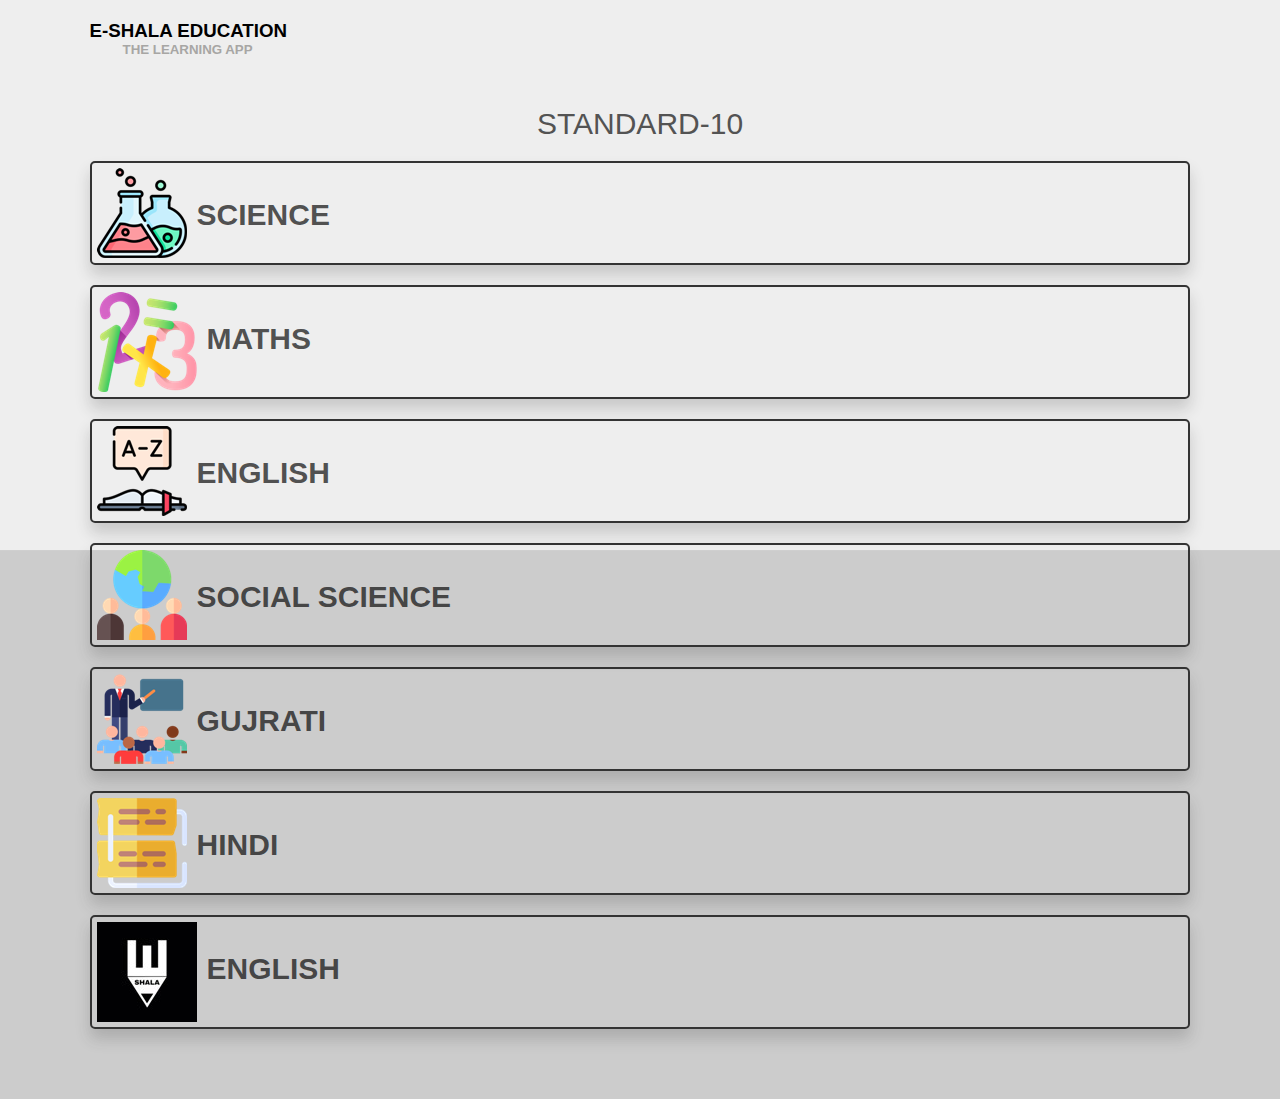
==== index.html @ 97f33914 "Add files via upload" ====
<!DOCTYPE html>
<html>
     <head>
        <meta charset="UTF-8">
        <meta name="viewport" content="width=device-width, initial-scale=1.0">
         <link rel="stylesheet" href="style.css">
        <title>
            Video Page
        </title>

     </head>
     <h3> E-SHALA EDUCATION</h3>
     <h5> THE LEARNING APP</h5>

     <body>
        <div class="container">
        <div class="std">
         STANDARD-10
        </div>
         <div class="boxa">
             <img src="images/science.png" alt="">
             <h6>SCIENCE</h6>

         </div>
         <div class="boxa">
            <img src="images/maths.png" alt="">
            <h6>MATHS</h6>

        </div>
        
        <a href="index.html"><div class="boxa" >
            
           <img src="images/dictionary.png" alt="" >
            <h6>ENGLISH</h6>
        
        </div></a>
        <div class="boxa">
            <img src="images/social-science.png" alt="">
            <h6>SOCIAL SCIENCE</h6>

        </div>
        <div class="boxa">
            <img src="images/classroom.png" alt="">
            <h6>GUJRATI</h6>

        </div>
        <div class="boxa">
            <img src="images/scripture.png" alt="">
            <h6>HINDI</h6>

        </div>
        <div class="boxa">
            <img src="images/channels4_profile - Copy - Copy.jpg" alt="">
            <h6>ENGLISH</h6>

        </div>
    </div>
        
        

     </body>
     
     
    
</html>
---- style.css ----
*{
    margin:0; padding:0;
    box-sizing: border-box;
    outline: none; border:none;
    text-decoration: none;
    text-transform: capitalize;
    font-family: Arial, Helvetica, sans-serif;
  }
  
  h3{
      text-align:left;
      
    }
h5{
    text-align:left;
    margin-left: 33px;
    color: rgb(167, 166, 164);
      
}
.std{
    text-align: center;
    margin-top: 50px;
    color: rgb(83, 83, 83);
    font-family:Verdana, Geneva, Tahoma, sans-serif;
    font-size: 30px;
    
    
}
.boxa{
    margin-top: 20PX;
    display: flex;
    border: solid;
    box-sizing: border-box;
    padding:5px ;
    padding-right: 50px;
    border-radius: 5px;
  border:2px solid #333;
  box-shadow: 0 10px 15px #3333;
  background:rgba(207, 207, 207, 0);
}
.boxa h6{
    font-size:30px;
    text-align: center;
    margin-top: 30PX;
    margin-left: 10PX;
    color: rgba(0, 0, 0, 0.678);
    font-family: sans-serif;

}
  body{
   
    
    min-height: 100vh;
    background:linear-gradient(#eee 50%, #ccc 50.1%);
    padding:20px 7%;
    padding-bottom: 70px;
  }
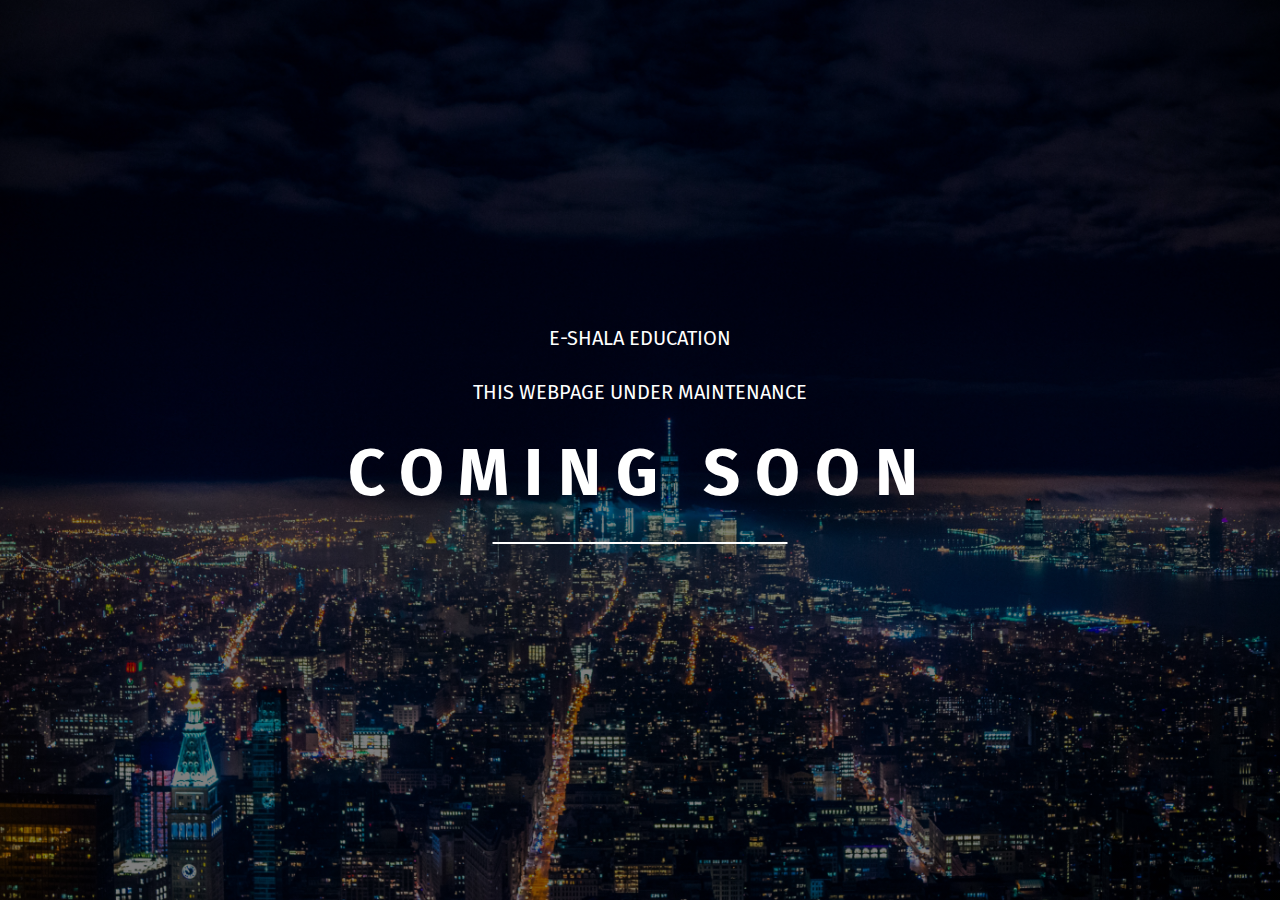
==== commit 839cccac: "Rename maintence.html to index.html" ====
--- a/index.html
+++ b/index.html
@@ -1,65 +1,50 @@
 <!DOCTYPE html>
-<html>
-     <head>
-        <meta charset="UTF-8">
-        <meta name="viewport" content="width=device-width, initial-scale=1.0">
-         <link rel="stylesheet" href="style.css">
-        <title>
-            Video Page
-        </title>
+<hmtl>
+    <head>
+        <meta charset="utf-8">
+        <title>MAINTENANCE E-SHALA EDUCATION</title>
+        <link rel="stylesheet" type="text/css" href="maintence.css">
+        <link href="https://fonts.googleapis.com/css?family=Fira+Sans" rel="stylesheet">
+    </head>
+    <body>
+        <header>
+            <div class="Soon">
+            <p>E-SHALA EDUCATION</p>    
+            <p>THIS WEBPAGE UNDER MAINTENANCE</p>
+            <h1>COMING SOON</h1>
+            <hr>
+            <p id="launch"></p>
+            <!-- hello -->
+            </div>
+        </header>
 
-     </head>
-     <h3> E-SHALA EDUCATION</h3>
-     <h5> THE LEARNING APP</h5>
+    </body>
+    
+    
+    
+    <script>
+    
+        var countDownDate = new Date ("January 26, 2022 00:00:00").getTime();
 
-     <body>
-        <div class="container">
-        <div class="std">
-         STANDARD-10
-        </div>
-         <div class="boxa">
-             <img src="images/science.png" alt="">
-             <h6>SCIENCE</h6>
+        var x = setInterval(function() {
 
-         </div>
-         <div class="boxa">
-            <img src="images/maths.png" alt="">
-            <h6>MATHS</h6>
+        var now = new Date ().getTime();
 
-        </div>
-        
-        <a href="index.html"><div class="boxa" >
+        var distance = countDownDate - now;
+
+        var days = Math.floor (distance /(1000*60*60*24));
+         var hours = Math.floor ((distance % (1000*60*60*24)) / (1000*60*60));
+          var minutes = Math.floor ((distance % (1000*60*60)) / (1000*60));
+           var seconds = Math.floor ((distance % (1000*60)) / 1000);
+
+document.getElementById("launch").innerHTML=days + "d " + hours + "h " + minutes + "m " + seconds + "s";
+    
+    if (distance < 0) {
+    clearInterval(x);
+    document.getElementById('launch').innerHTML="EXPIRED";
+    }
             
-           <img src="images/dictionary.png" alt="" >
-            <h6>ENGLISH</h6>
-        
-        </div></a>
-        <div class="boxa">
-            <img src="images/social-science.png" alt="">
-            <h6>SOCIAL SCIENCE</h6>
-
-        </div>
-        <div class="boxa">
-            <img src="images/classroom.png" alt="">
-            <h6>GUJRATI</h6>
-
-        </div>
-        <div class="boxa">
-            <img src="images/scripture.png" alt="">
-            <h6>HINDI</h6>
-
-        </div>
-        <div class="boxa">
-            <img src="images/channels4_profile - Copy - Copy.jpg" alt="">
-            <h6>ENGLISH</h6>
-
-        </div>
-    </div>
-        
-        
-
-     </body>
-     
-     
+}, 1000);
     
-</html>+    </script>
+</hmtl>
--- a/maintence.css
+++ b/maintence.css
@@ -0,0 +1,36 @@
+*{
+    margin: 0;
+    padding: 0;
+}
+header{
+    background-image: linear-gradient(rgba(0,0,0,0.5),rgba(0,0,0,0.5)),url(background.jpg);
+    height: 100vh;
+    background-position: center;
+    background-size: cover;
+}
+.Soon{
+    top: 50%;
+    left: 50%;
+    position: absolute;
+    transform: translate(-50%, -50%);
+    color: #fff;
+    text-align: center;
+    font-family: 'Fira Sans', sans-serif;
+}
+h1{
+    font-size: 65px;
+    letter-spacing: 15px;
+}
+hr{
+    width: 50%;
+    margin: 30px auto;
+    border: 1.5px solid #fff;
+}
+p{
+    font-size: 20px;
+    margin-bottom: 30px;
+}
+#launch{
+    font-size: 40px;
+    word-spacing: 20px;
+}
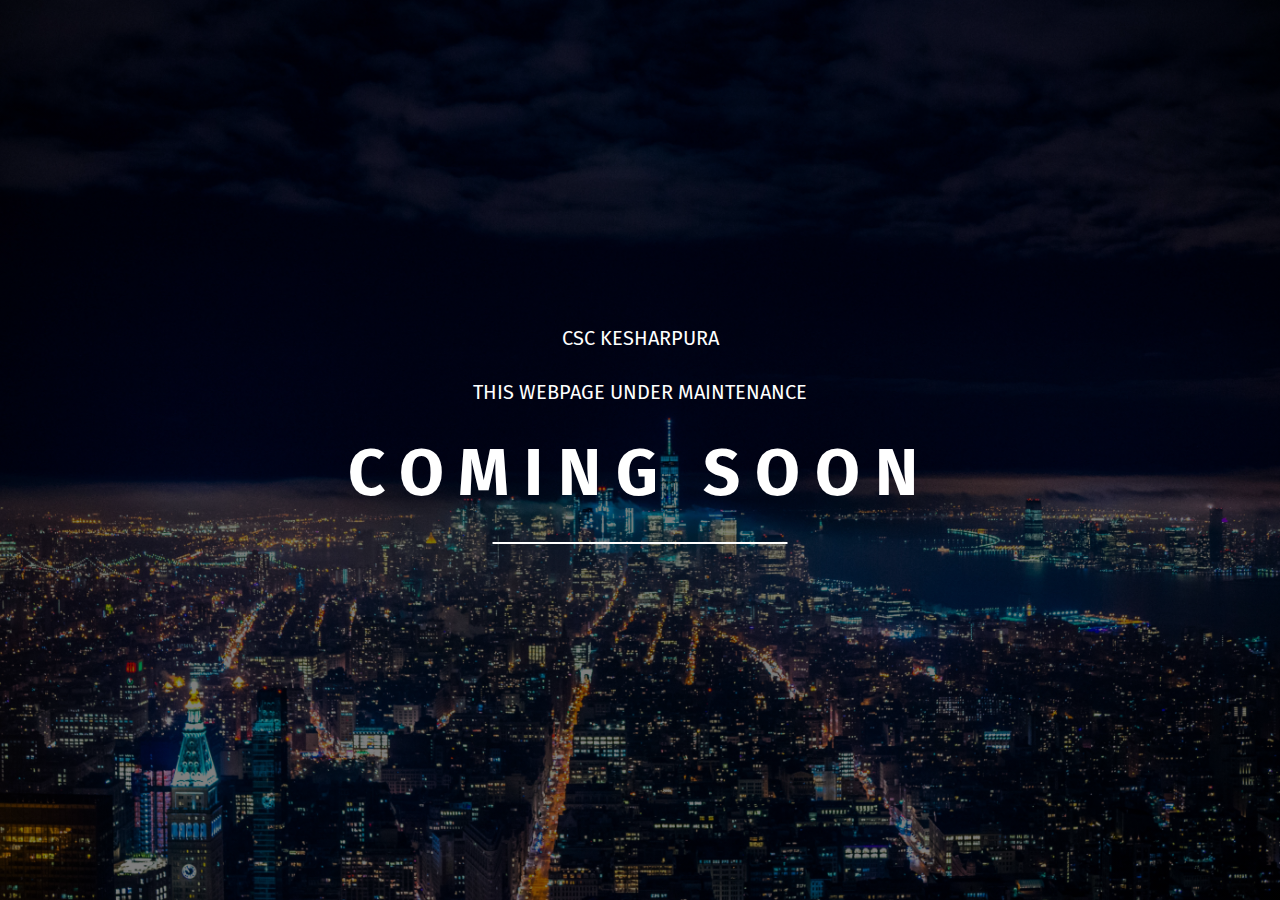
==== commit b9e82bf8: "Update index.html" ====
--- a/index.html
+++ b/index.html
@@ -2,14 +2,14 @@
 <hmtl>
     <head>
         <meta charset="utf-8">
-        <title>MAINTENANCE E-SHALA EDUCATION</title>
+        <title>MAINTENANCE CSC KESHARPURA</title>
         <link rel="stylesheet" type="text/css" href="maintence.css">
         <link href="https://fonts.googleapis.com/css?family=Fira+Sans" rel="stylesheet">
     </head>
     <body>
         <header>
             <div class="Soon">
-            <p>E-SHALA EDUCATION</p>    
+            <p>CSC KESHARPURA</p>    
             <p>THIS WEBPAGE UNDER MAINTENANCE</p>
             <h1>COMING SOON</h1>
             <hr>
@@ -24,7 +24,7 @@
     
     <script>
     
-        var countDownDate = new Date ("January 26, 2022 00:00:00").getTime();
+        var countDownDate = new Date ("february 10, 2022 00:00:00").getTime();
 
         var x = setInterval(function() {
 
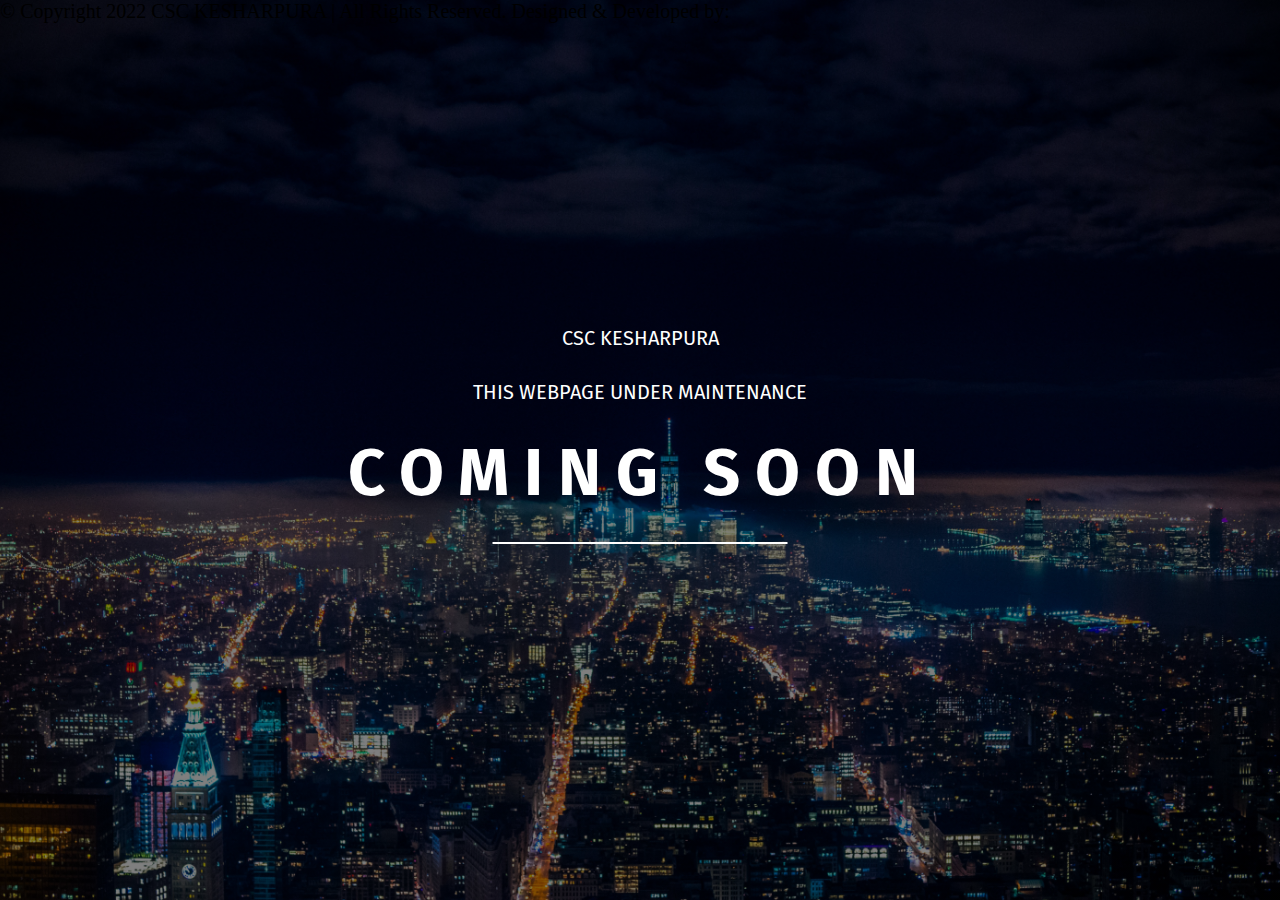
==== commit 78832021: "Update index.html" ====
--- a/index.html
+++ b/index.html
@@ -16,6 +16,7 @@
             <p id="launch"></p>
             <!-- hello -->
             </div>
+            <p>© Copyright 2022 CSC KESHARPURA | All Rights Reserved. Designed & Developed by: <a href="https://a-softwaring.tk" A-SOFTWARING </a> <p>
         </header>
 
     </body>
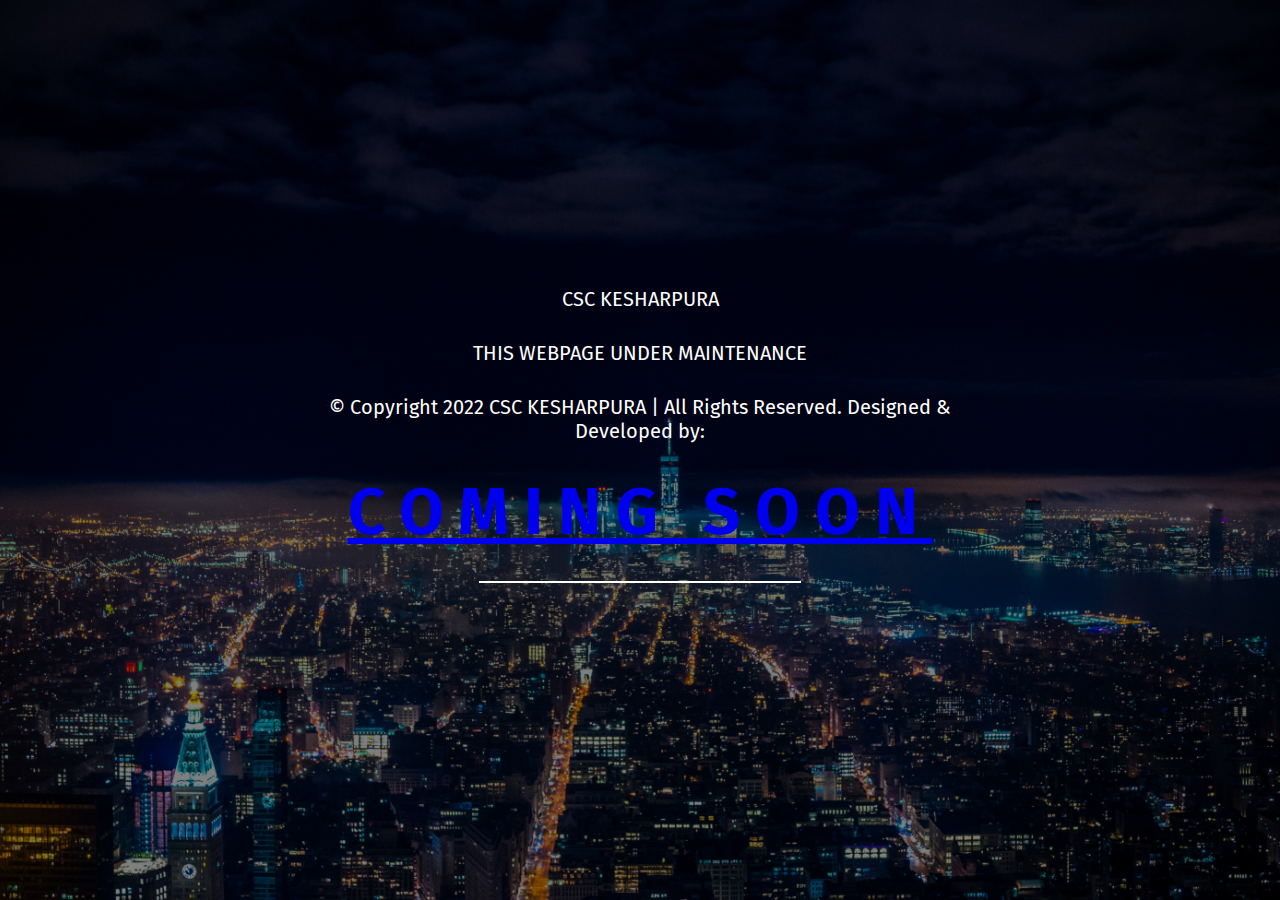
==== commit ba369ee9: "Update index.html" ====
--- a/index.html
+++ b/index.html
@@ -11,12 +11,13 @@
             <div class="Soon">
             <p>CSC KESHARPURA</p>    
             <p>THIS WEBPAGE UNDER MAINTENANCE</p>
+                 <p>© Copyright 2022 CSC KESHARPURA | All Rights Reserved. Designed & Developed by: <a href="https://a-softwaring.tk" A-SOFTWARING </a> <p>
             <h1>COMING SOON</h1>
             <hr>
             <p id="launch"></p>
             <!-- hello -->
             </div>
-            <p>© Copyright 2022 CSC KESHARPURA | All Rights Reserved. Designed & Developed by: <a href="https://a-softwaring.tk" A-SOFTWARING </a> <p>
+           
         </header>
 
     </body>
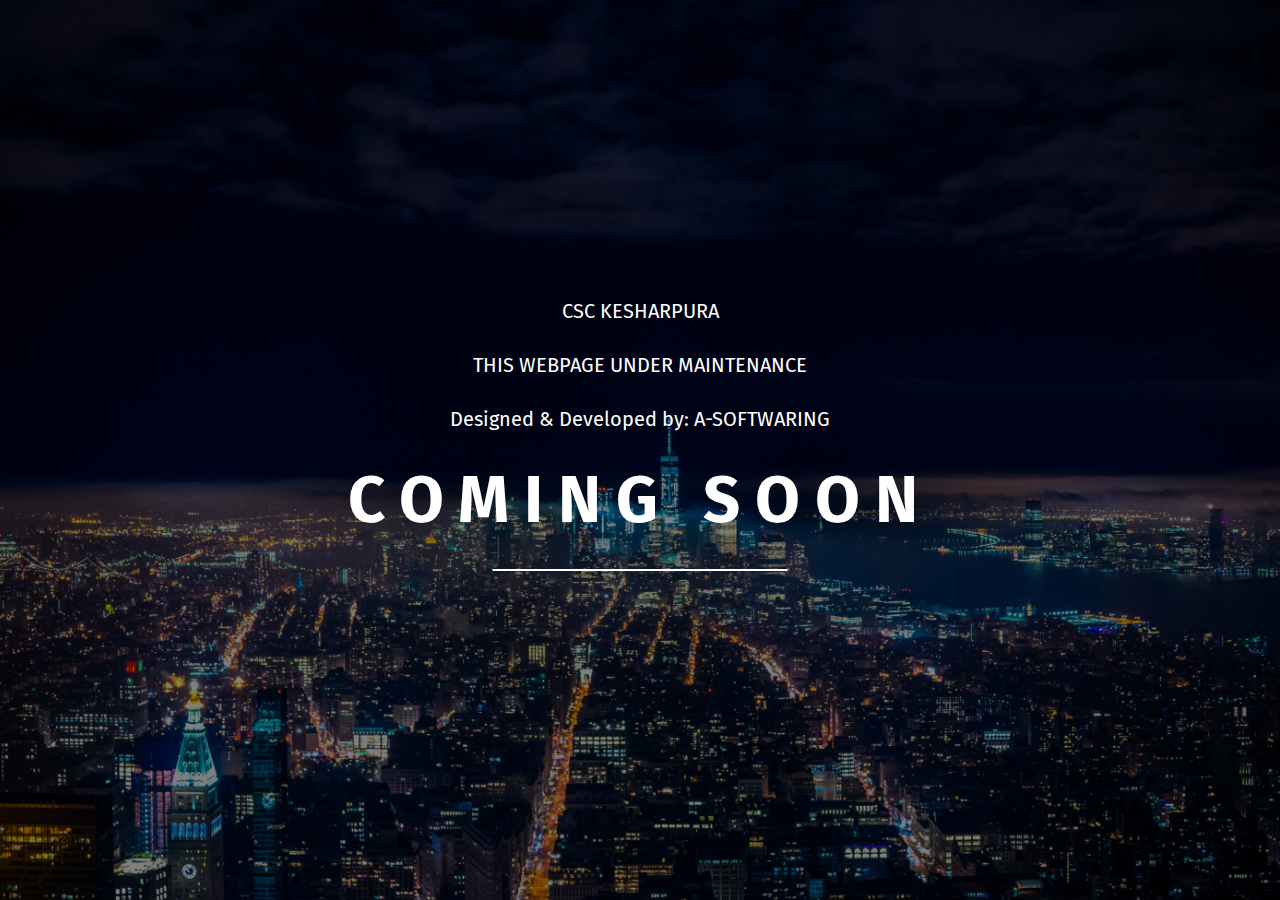
==== commit cbc5cf19: "Update index.html" ====
--- a/index.html
+++ b/index.html
@@ -10,8 +10,8 @@
         <header>
             <div class="Soon">
             <p>CSC KESHARPURA</p>    
-            <p>THIS WEBPAGE UNDER MAINTENANCE</p>
-                 <p>© Copyright 2022 CSC KESHARPURA | All Rights Reserved. Designed & Developed by: <a href="https://a-softwaring.tk" A-SOFTWARING </a> <p>
+                <p>THIS WEBPAGE UNDER MAINTENANCE</p>
+                <p>Designed & Developed by: A-SOFTWARING</p>
             <h1>COMING SOON</h1>
             <hr>
             <p id="launch"></p>
